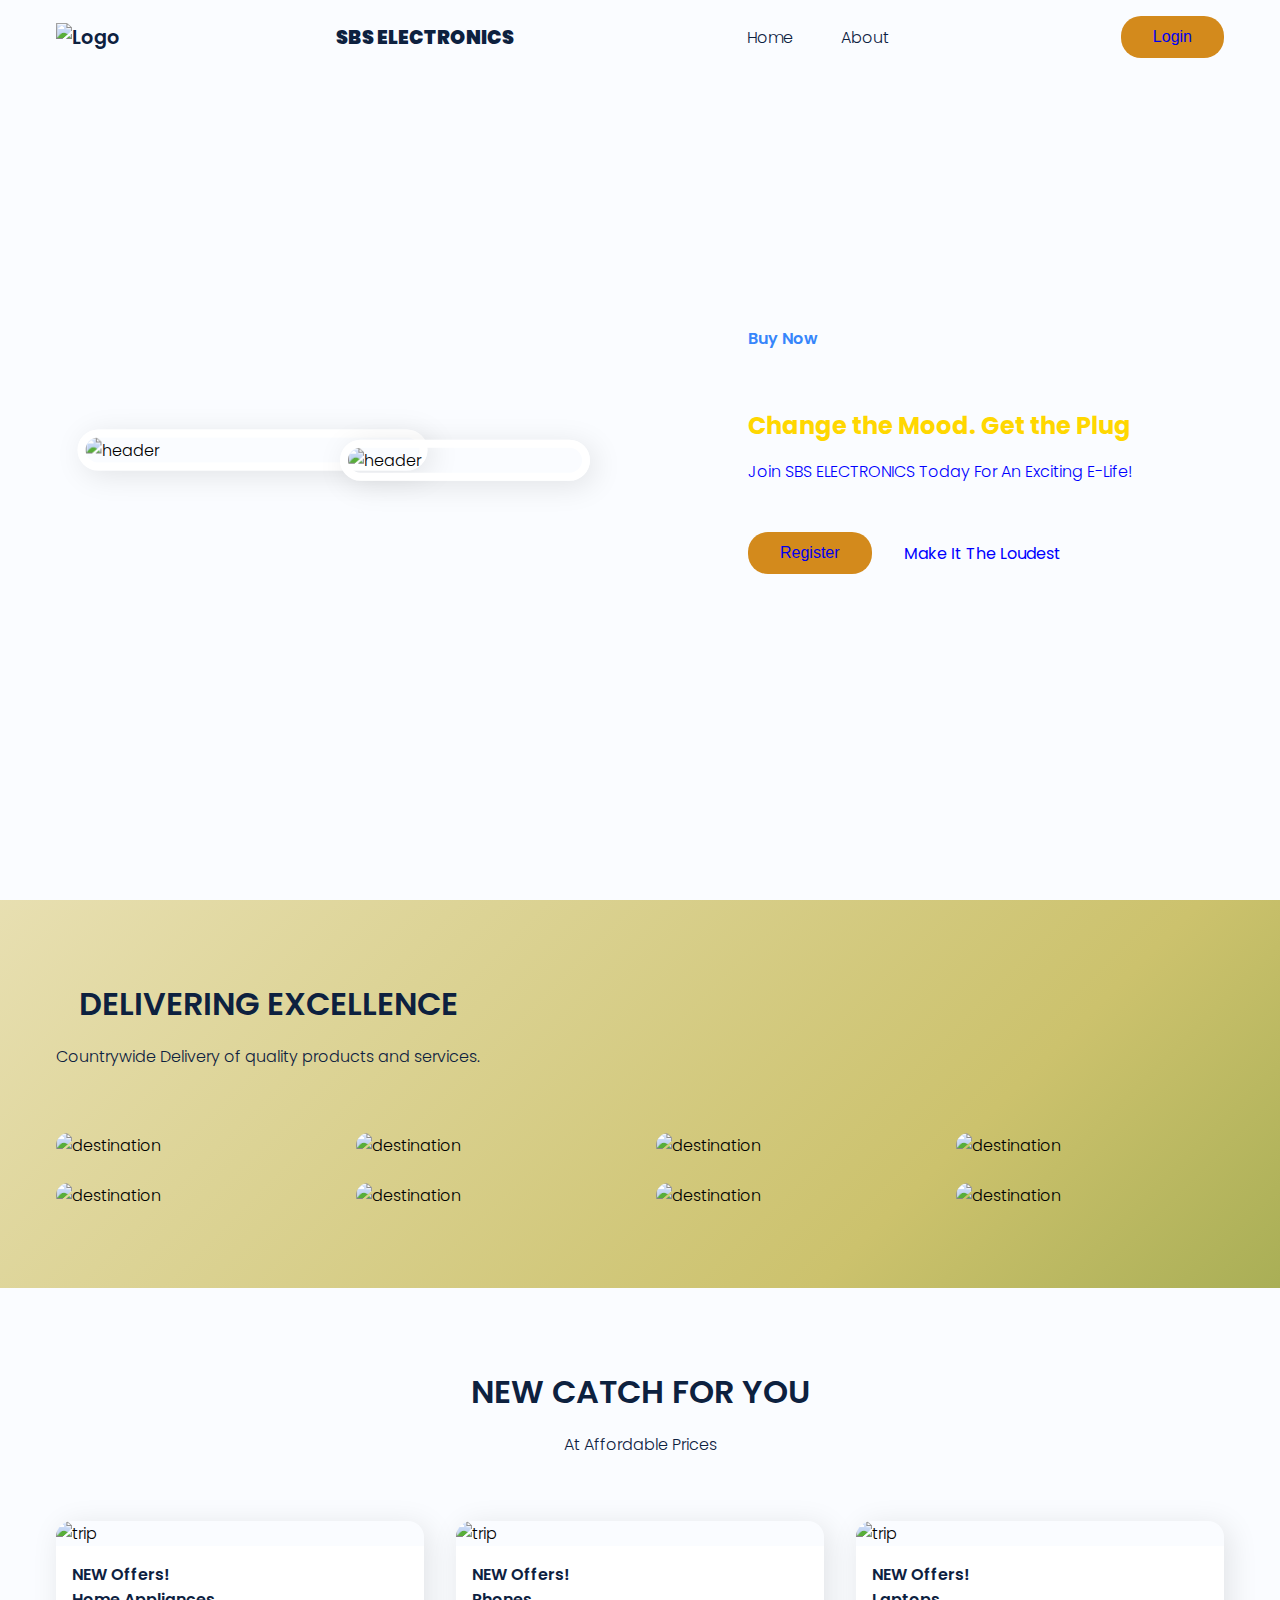
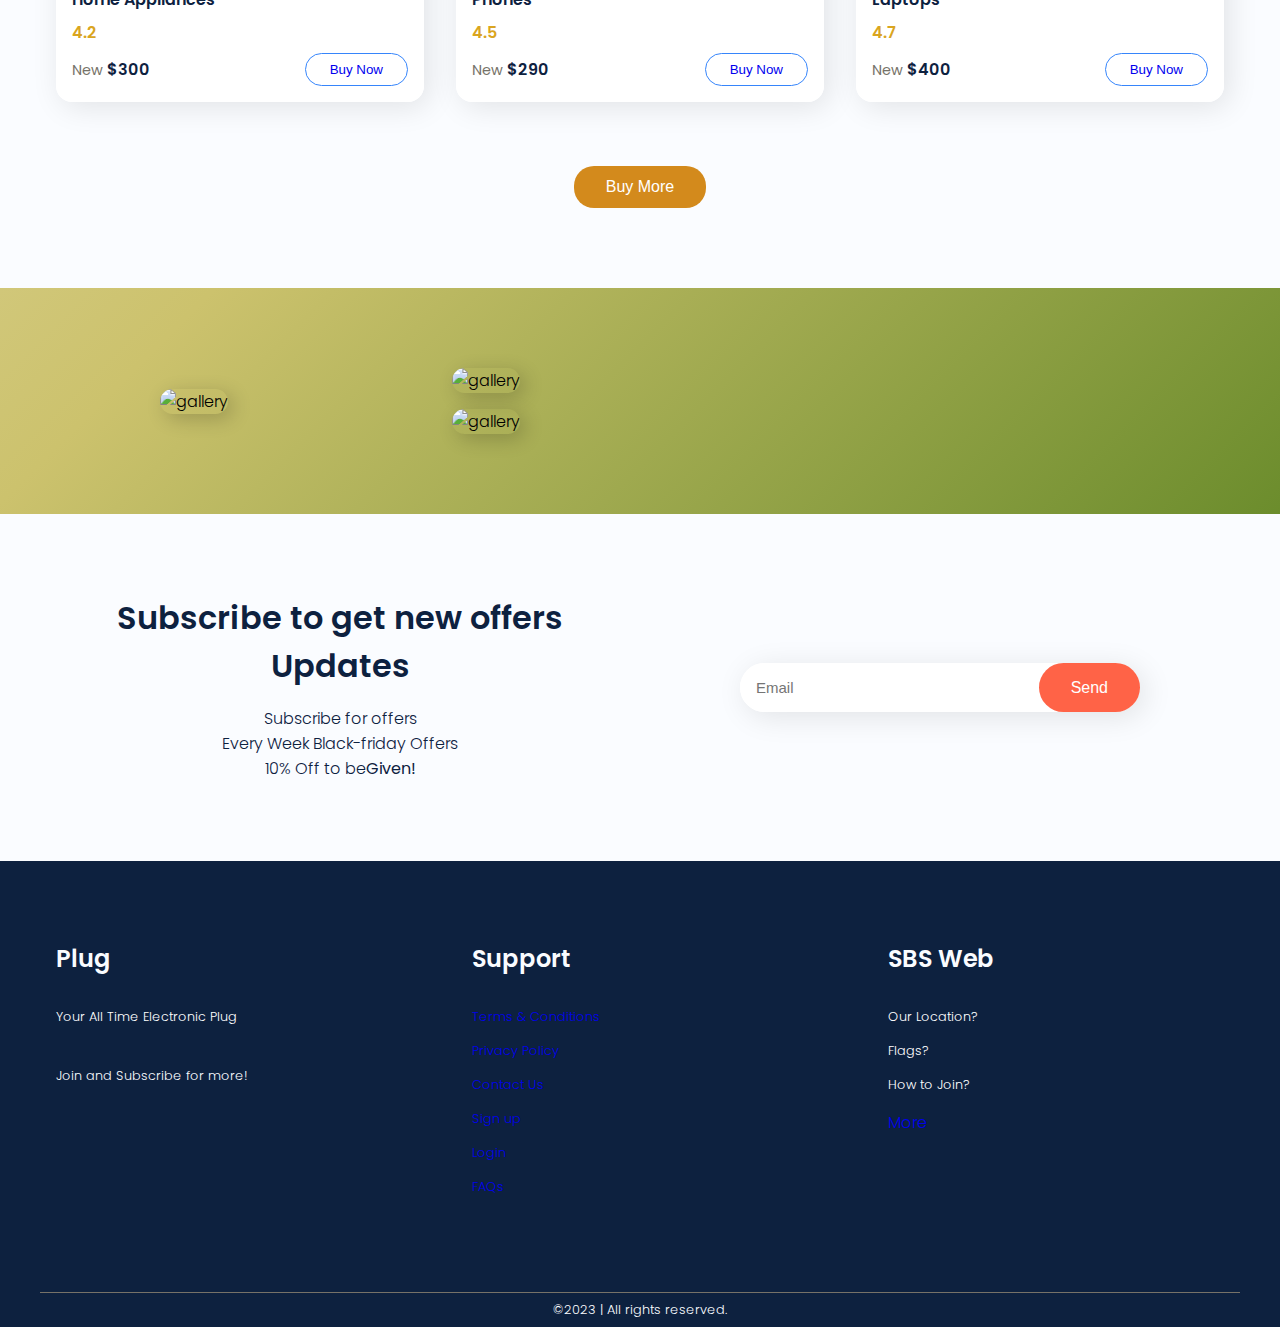
==== index.html @ d3fc3afd "ELECTRONICS WEBISTE" ====
<!-- For PHP Codes -->

<!DOCTYPE html>
<html lang="en">
  <head>
    <meta charset="UTF-8" />
    <meta http-equiv="X-UA-Compatible" content="IE=edge" />
    <meta name="viewport" content="width=device-width, initial-scale=1.0" />
    <link
      href="https://cdn.jsdelivr.net/npm/remixicon@3.2.0/fonts/remixicon.css"
      href="https://fontawesome.com/" rel="stylesheet"/>
    <link rel="icon" type="image/png" href="#">
    <title>SBS ELECTRONICS</title>
    <link rel="stylesheet" href="CSS/style.css" />
    
  </head>



  <!-- body tag begins -->
  <body>


    <!-- navigation tag begins -->
    <nav>
      <div class="logo-dropdown">
        <div class="nav-logo">
          <img src="#" alt="Logo">
      </div>
          <div class="logo-content">
              <ul>
                  <li><a href="#">About</a></li>
              </ul>
          </div>
      </div>
      <div class="nav-logo"><b>SBS ELECTRONICS</b></div>
      <ul class="nav-links">
          <li class="link"><a href="#">Home</a></li>
          <li class="link"><a href="#">About</a></li>
      </ul>
      <button class="btn"><a href="#">Login</a></button>
  </nav>
  <!-- navigation ends -->

  <!-- header tag begins -->
    <header>
      <div class="section-container header-container">
        <div class="header-image">
          <img src="#" alt="header" />
          <img src="#" alt="header" />
        </div>
        <div class="header-content">
          <div>
            <p class="sub-header">Buy Now</p><br>
            <h2 style="color:gold;">Change the Mood. Get the Plug<i class="fa-solid fa-plug"></i></h2>
            <p style="color:blue;">Join SBS ELECTRONICS Today For An Exciting E-Life!</p>
            </p>
            <div class="action-btns">
              
              <button class="btn"><a href="#">Register</a></button>
              <span><b style="color:blue">Make It The Loudest</b></span>
              
            </div>
          </div>
        </div>
      </div>
    </header>
    <button id="back-to-top-btn" title="Back to Top">&#9650;</button>

  <!-- header tag ends -->

  
  <!-- Section tag begins -->
    <section class="section-container destination-container">
      <div class="section-header">
        <div>
          <h2 class="section-title">DELIVERING EXCELLENCE</h2>
          <p class="section-subtitle">
            Countrywide Delivery of quality products and services.
          </p>
        </div>
       
      </div>
      <div class="destination-grid">
        <div class="destination-card">
          <img src="#" alt="destination" />
          <div class="destination-details">
            <p class="destination-title" style="color:tomato;">LAPTOPS</p>
            <p class="destination-subtitle">Available</p>
          </div>
        </div>
        
        <div class="destination-card">
          <img src="#" alt="destination" />
          <div class="destination-details">
            <p class="destination-title" style="color: blue;">WOOFERS & TVs</p>
            <p class="destination-subtitle">Available</p>
          </div>
        </div>
        <div class="destination-card">
          <img src="#" alt="destination" />
          <div class="destination-details">
            <p class="destination-title" style="color: lightgreen;">SMARTPHONES</p>
            <p class="destination-subtitle">Available</p>
          </div>
        </div>
        <div class="destination-card">
          <img src="#" alt="destination" />
          <div class="destination-details">
            <p class="destination-title" style="color:pink;">HOME APPLIANCES</p>
            <p class="destination-subtitle">Available</p>
          </div>
        </div>
      </div>
      <!-- duplicate the div above to make more images for available products -->
      <br>
      <div class="destination-grid">
        <div class="destination-card">
          <img src="#" alt="destination" />
          <div class="destination-details">
            <p class="destination-title" style="color: tomato;">WATCHES</p>
            <p class="destination-subtitle">Available</p>
          </div>
        </div>
        <div class="destination-card">
          <img src="#" alt="destination" />
          <div class="destination-details">
            <p class="destination-title" style="color: blue;">MICROWAVES</p>
            <p class="destination-subtitle">Available</p>
          </div>
        </div>
        <div class="destination-card">
          <img src="#" alt="destination" />
          <div class="destination-details">
            <p class="destination-title" style="color: lightgreen;">FRIDGE</p>
            <p class="destination-subtitle">Available</p>
          </div>
        </div>
        <div class="destination-card">
          <img src="#" alt="destination" />
          <div class="destination-details">
            <p class="destination-title" style="color: pink;">EXTENSIONS</p>
            <p class="destination-subtitle">Available</p>
          </div>
        </div>
      </div>
    </section>

    <section class="trip">
      <div class="section-container trip-container">
        <h2 class="section-title">NEW CATCH FOR YOU</h2>
        <p class="section-subtitle">
            At Affordable Prices
        </p>
        <div class="trip-grid">
          <div class="trip-card">
            <img src="#" alt="trip" />
            <div class="trip-details">
                <p>NEW Offers! <br>Home Appliances</p>
              <div class="rating"><i class="ri-star-fill"></i> 4.2</div>
              <div class="booking-price">
                <div class="price"><span>New</span> $300</div>
                <button class="book-now"><a href="#">Buy Now</a></button>
              </div>
            </div>
          </div>
          <div class="trip-card">
            <img src="#" alt="trip" />
            <div class="trip-details">
                <p>NEW Offers! <br>Phones</p>
              <div class="rating"><i class="ri-star-fill"></i> 4.5</div> <!--ratings-->
              <div class="booking-price">
                <div class="price"><span>New</span> $290</div>
                <button class="book-now"><a href="#">Buy Now</a></button>
              </div>
            </div>
          </div>
          <div class="trip-card">
            <img src="#" alt="trip" />
            <div class="trip-details">
              <p>NEW Offers! <br>Laptops</p>
              <div class="rating"><i class="ri-star-fill"></i> 4.7</div>
              <div class="booking-price">
                <div class="price"><span>New</span> $400</div>
                <button class="book-now"><a href="#">Buy Now</a></button>
              </div>
            </div>
          </div>
        </div>
        <div class="view-all">
          <button class="btn"><a href="#" style="color:white;">Buy More</a></button>
        </div>
      </div>
    </section>

    <section class="gallery">
      <div class="section-container gallery-container">
        <div class="image-gallery">
          <div class="gallery-col">
            <img src="#" alt="gallery" />
          </div>
          <div class="gallery-col">
            <img src="#" alt="gallery" />
            <img src="#" alt="gallery" />
          </div>
        </div>
        
      </div>
    </section>


    <section class="subscribe">
      <div class="section-container subscribe-container">
        <div class="subscribe-content">
          <h2 class="section-title">Subscribe to get new offers Updates</h2>
          <p class="section-subtitle">
            Subscribe for offers <br> Every Week Black-friday Offers<br> 10% Off to be<b>Given!</b>         
          </p>
        </div>
        <div class="subscribe-form">
          <form>
            <input type="email" placeholder="Email" /> <br>
            <button class="btn" type="submit" style="background-color: tomato; border-radius: 40px;">Send</button>
          </form>
        </div>
      </div>
    </section>

  <!-- Section tag ends -->

  <!-- footer tag begins -->
    <footer class="footer">
      <div class="section-container footer-container">
        <div class="footer-col">
          <h3>Plug</h3>
          
          <p style="color: white;">
            Your All Time Electronic Plug
          </p>
          <br>
          <p style="color: bwhite;">
            Join and Subscribe for more!</p>
        </div>
        <div class="footer-col">
          <h3>Support</h3>
          
          <p><a href="#">Terms & Conditions</a></p>
          <p><a href="#">Privacy Policy</a></p>
          <p><a href="mailto:">Contact Us</a></p>
          <p><a href="#">Sign up</a></p>
          <p><a href="#">Login</a></p>
          <p><a href="#">FAQs</a></p>
          
        </div>
        <div class="footer-col">
          <h3>SBS Web</h3>
          <ul>
            <p style="color:white; ">Our Location?</p>
            <p style="color:white; ">Flags?</p>
            <p style="color:white; ">How to Join?</p>
            <a href="#">More</a>
          </ul>
          
        </div>
        

      </div>
      <div class="footer-bar">
        &copy;2023 | All rights reserved.
      </div>
    </footer>
    <!-- footer tag ends -->
  
  <!-- Script tag begins -->

 <script>
//  scripts
  
 </script>   
   <!-- scripts end -->

  </body>
    <!-- body tag ends -->
</html>
---- CSS/style.css ----
@import url("https://fonts.googleapis.com/css2?family=Poppins:wght@400;600;800&display=swap");

:root {
  --primary-color: #3685fb;
  --primary-color-dark: #2f73d9;
  --secondary-color: #fafcff;
  --text-dark: #0d213f;
  --text-light: #767268;
  --extra-light: #ffffff;
  --max-width: 1200px;
}

* {
  padding: 0;
  margin: 0;
  box-sizing: border-box;
}

.section-container {
  max-width: var(--max-width);
  margin: auto;
  padding: 5rem 1rem;
}

.section-header {
  display: flex;
  align-items: center;
  justify-content: space-between;
  gap: 2rem;
  flex-wrap: wrap;
  margin-bottom: 4rem;
}

/*  the logo dropdown */
.logo-dropdown {
  position: relative;
  display: inline-block;
}

.logo-dropdown .logo-content {
  display: none;
  position: absolute;
  top: 100%;
  left: 0;
  background-color: #fff;
  border: 1px solid #ccc;
  box-shadow: 0 4px 6px rgba(0, 0, 0, 0.1);
  border-radius: 4px;
  z-index: 1;
}

.logo-dropdown:hover .logo-content {
  display: block;
}

/* Style the navigation links */
.logo-dropdown .logo-content ul {
  list-style: none;
  padding: 0;
  margin: 0;
}

.logo-dropdown .logo-content li {
  padding: 10px;
}

/* Style the navigation links with horizontal lines */
.logo-dropdown .logo-content a {
  text-decoration: none;
  color: #333;
  display: block;
  border-bottom: 1px solid #ccc;
}

.logo-dropdown .logo-content a:last-child {
  border-bottom: none;
}


.section-title {
  font-size: 2rem;
  font-weight: 600;
  color: var(--text-dark);
  margin-bottom: 1rem;
  text-align: center;
}

.section-subtitle {
  font-size: 1rem;
  color: var(--text-dark);
  max-width: calc(var(--max-width) / 2);
  text-align: center;
}

.btn {
  padding: 0.75rem 2rem;
  outline: none;
  border: none;
  font-size: 1rem;
  color: var(--extra-light);
  background-color: #d38a1c;;
  border-radius: 20px;

  cursor: pointer;
  transition: 0.3s;
}

.btn:hover {
  background-color: var(--primary-color-dark);
}

a {
  text-decoration: none;
}

img {
  width: 100%;
  display: block;
}

body {
  font-family: 'Poppins', sans-serif;
  font-weight: 300;
  background: linear-gradient(135deg, rgb(252, 245, 228),rgb(204, 194, 109), rgb(47, 107, 4));

}

/* Style for the back to top button */
#back-to-top-btn {
  display: none;
  position: fixed;
  bottom: 20px;
  right: 30px;
  z-index: 99;
  background-color: #3d1e16;
  color: #fff;
  border: none;
  border-radius: 50%;
  cursor: pointer;
  padding: 10px 15px;
}

#back-to-top-btn:hover {
  background-color: #007BFF;
}


nav {
  padding: 1rem;
  position: absolute;
  top: 0;
  left: 50%;
  transform: translateX(-50%);
  width: 100%;
  max-width: var(--max-width);
  display: flex;
  align-items: center;
  justify-content: space-between;
}

/* logo size */
.logo {
  width: 30px;
  height: 30px;
  overflow: hidden; 
  border-radius: 50%; 
}

.logo img {
  width: 100%;
  height: auto;
  display: block; 
}

.nav-logo {
  font-size: 1.2rem;
  font-weight: 600;
  color: var(--text-dark);
  cursor: pointer;
}

.nav-logo span {
  color: var(--primary-color);
}

.nav-links {
  list-style: none;
  display: flex;
  align-items: center;
  gap: 1rem;
}

.link a {
  padding: 0 1rem;
  color: var(--text-dark);
  transition: 0.3s;
}

.link a:hover {
  color: var(--primary-color);
}

header {
  background-color: var(--secondary-color);
}

.header-container {
  min-height: 100vh;
  display: grid;
  grid-template-columns: repeat(2, 1fr);
  gap: 2rem;
}

.header-image {
  position: relative;
}

.header-image img {
  position: absolute;
  top: 50%;
  left: 50%;
  border: 0.5rem solid var(--extra-light);
  border-radius: 2rem;
  box-shadow: 5px 5px 30px rgba(0, 0, 0, 0.1);
}

.header-image img:nth-child(1) {
  max-width: 350px;
  transform: translate(-75%, -50%);
}

.header-image img:nth-child(2) {
  max-width: 250px;
  transform: translate(0%, -25%);
}

.header-content {
  display: flex;
  align-items: center;
  justify-content: center;
}

.header-content > div {
  max-width: 400px;
  display: grid;
  gap: 1rem;
}

.header-content .sub-header {
  font-size: 1rem;
  font-weight: 600;
  color: var(--primary-color);
}

.header-content h1 {
  font-size: 3rem;
  line-height: 4rem;
  font-weight: 800;
  color: var(--text-dark);
}

.header-content .action-btns {
  display: flex;
  align-items: center;
  gap: 2rem;
  margin-top: 1rem;
}

.story {
  display: flex;
  align-items: center;
  gap: 2rem;
  cursor: pointer;
}
.story > span {
  font-size: 1rem;
  font-weight: 600;
  color: var(--text-dark);
}

.destination-nav {
  display: flex;
  gap: 1rem;
}

.destination-nav span {
  width: 30px;
  height: 30px;
  display: grid;
  place-content: center;
  color: var(--primary-color);
  border: 1px solid var(--primary-color);
  border-radius: 100%;
  font-size: 1.5rem;
  cursor: pointer;
  transition: 0.3s;
}

.destination-nav span:hover {
  color: var(--extra-light);
  background-color: var(--primary-color);
}

.destination-grid {
  display: grid;
  grid-template-columns: repeat(4, 1fr);
  gap: 2rem;
}

.destination-card {
  overflow: hidden;
  position: relative;
  isolation: isolate;
  cursor: pointer;
}

.destination-card img {
  border-radius: 1rem;
}

.destination-details {
  position: absolute;
  width: calc(100% - 2rem);
  padding: 1rem;
  bottom: -6rem;
  left: 50%;
  transform: translateX(-50%);
  text-align: center;
  color: var(--extra-light);
  background-color: rgba(255, 255, 255, 0.1);
  backdrop-filter: blur(4px);
  border-radius: 10px;
  z-index: 1;
  transition: 0.3s;
}

.destination-card:hover .destination-details {
  bottom: 1rem;
}

.destination-title {
  font-size: 0.9rem;
  margin-bottom: 0.5rem;
}

.destination-subtitle {
  font-size: 1rem;
  font-weight: 600;
}

.trip {
  background-color: var(--secondary-color);
}

.trip-container :is(.section-title, .section-subtitle, .view-all) {
  text-align: center;
  margin-right: auto;
  margin-left: auto;
}

.trip-grid {
  display: grid;
  grid-template-columns: repeat(3, 1fr);
  gap: 2rem;
  margin: 4rem 0;
}

.trip-card {
  border-radius: 1rem;
  overflow: hidden;
  box-shadow: 5px 5px 30px rgba(0, 0, 0, 0.1);
}

.trip-details {
  padding: 1rem;
  display: grid;
  gap: 0.5rem;
  font-size: 1rem;
  font-weight: 600;
  color: var(--text-dark);
  background-color: var(--extra-light);
  cursor: pointer;
}

.rating {
  color: goldenrod;
}

.booking-price {
  display: flex;
  align-items: center;
  justify-content: space-between;
}

.price span {
  font-weight: 400;
  font-size: 0.9rem;
  color: var(--text-light);
}

.book-now {
  padding: 0.5rem 1.5rem;
  color: var(--primary-color);
  outline: none;
  border: 1px solid var(--primary-color);
  border-radius: 5rem;
  background-color: transparent;
  cursor: pointer;
  transition: 0.3s;
}

.book-now:hover {
  color: var(--extra-light);
  background-color: var(--primary-color);
}

.gallery-container {
  display: grid;
  grid-template-columns: repeat(2, 1fr);
  gap: 2rem;
}

.image-gallery {
  display: grid;
  grid-template-columns: repeat(2, 1fr);
  gap: 1rem;
}

.gallery-col {
  display: grid;
  place-content: center;
  gap: 1rem;
}

.gallery-col img {
  border-radius: 1rem;
  box-shadow: 5px 5px 20px rgba(0, 0, 0, 0.2);
}

.gallery-content {
  display: flex;
  align-items: center;
  justify-content: center;
  flex-direction: column;
}

.gallery-content > div {
  max-width: 400px;
}

.gallery-content .section-subtitle {
  margin-bottom: 2rem;
}

.subscribe {
  background-color: var(--secondary-color);
}

.subscribe-container {
  display: grid;
  grid-template-columns: repeat(2, 1fr);
  gap: 2rem;
}

.subscribe-form {
  display: flex;
  align-items: center;
  justify-content: center;
}

.subscribe-form form {
  width: 100%;
  max-width: 400px;
  display: flex;
  background-color: var(--extra-light);
  box-shadow: 5px 5px 30px rgba(0, 0, 0, 0.1);
  border-radius: 5rem;
}

.subscribe-form input {
  width: 100%;
  padding: 1rem;
  outline: none;
  border: none;
  border-radius: 50px;
  font-size: 15px;
}

.footer {
  background-color: var(--text-dark);
}

.footer-container {
  display: grid;
  grid-template-columns: repeat(3, 1fr);
  gap: 5rem;
  color: var(--secondary-color);
}

.footer-col h3 {
  font-size: 1.5rem;
  font-weight: 600;
  margin-bottom: 2rem;
}

.footer-col h3 span {
  color: var(--primary-color);
}

.footer-col p {
  font-size: 0.8rem;
  margin-bottom: 1rem;
  cursor: pointer;
  transition: 0.3s;
}

.footer-col p:hover {
  color: var(--primary-color);
}

.footer-col p span {
  font-weight: 600;
}

.footer-col h4 {
  font-size: 1rem;
  font-weight: 600;
  margin-bottom: 2rem;
}

.footer-bar {
  max-width: var(--max-width);
  margin: auto;
  padding: 0.5rem;
  text-align: center;
  font-size: 0.8rem;
  color: var(--secondary-color);
  border-top: 1px solid var(--text-light);
}

@media (width < 1200px) {
  .header-image img:nth-child(1) {
    max-width: 300px;
  }

  .header-image img:nth-child(2) {
    max-width: 200px;
  }
}

@media (width < 900px) {
  .nav-links {
    display: none;
  }

  .header-container {
    grid-template-columns: repeat(1, 1fr);
  }
  .header-image {
    min-height: 500px;
  }

  .destination-grid {
    gap: 1rem;
  }

  .trip-grid {
    grid-template-columns: repeat(2, 1fr);
  }
}

@media (width < 600px) {
  .destination-grid {
    grid-template-columns: repeat(2, 1fr);
  }

  .trip-grid {
    grid-template-columns: repeat(1, 1fr);
  }

  .gallery-container {
    grid-template-columns: repeat(1, 1fr);
  }

  .subscribe-container {
    grid-template-columns: repeat(1, 1fr);
  }

  .footer-container {
    grid-template-columns: repeat(2, 1fr);
  }
}
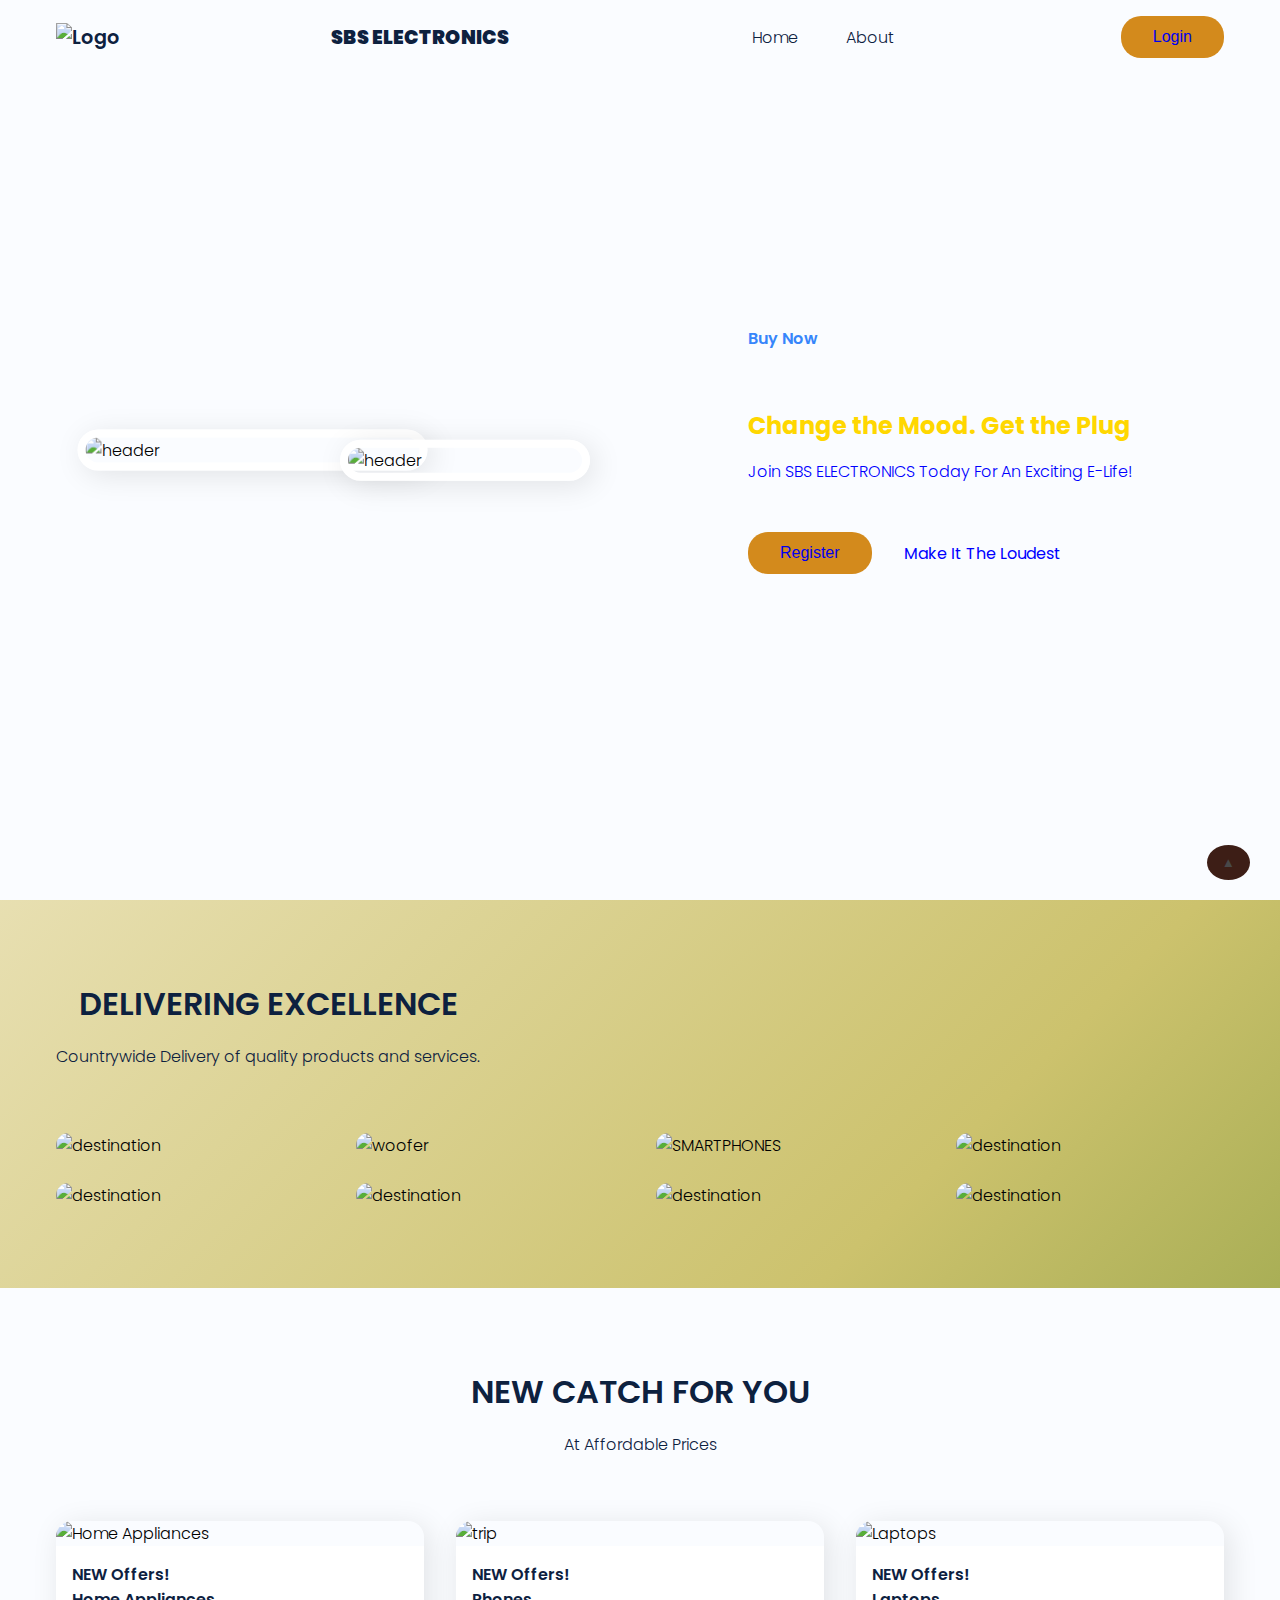
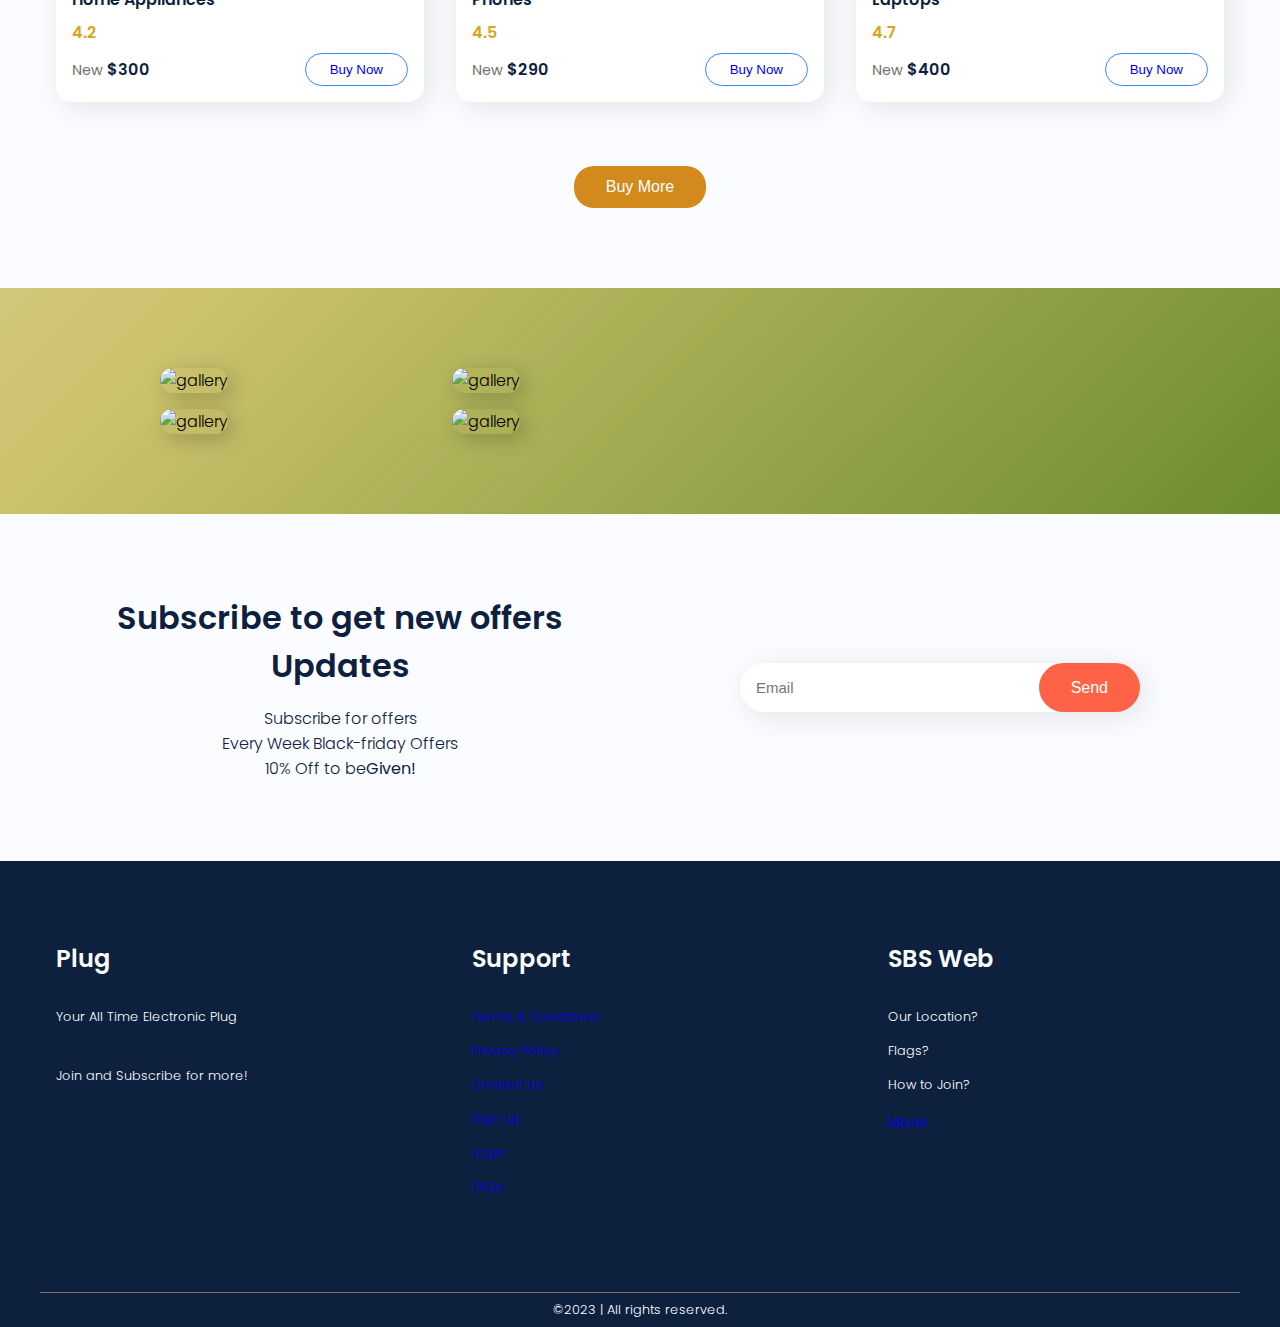
==== commit 794aa656: "ELECTRONICS WEBSITE" ====
--- a/index.html
+++ b/index.html
@@ -6,16 +6,16 @@
     <meta charset="UTF-8" />
     <meta http-equiv="X-UA-Compatible" content="IE=edge" />
     <meta name="viewport" content="width=device-width, initial-scale=1.0" />
-    <link
-      href="https://cdn.jsdelivr.net/npm/remixicon@3.2.0/fonts/remixicon.css"
+    <link href="https://cdn.jsdelivr.net/npm/remixicon@3.2.0/fonts/remixicon.css"
       href="https://fontawesome.com/" rel="stylesheet"/>
+      <link href="https://cdn.jsdelivr.net/npm/bootstrap@5.3.2/dist/css/bootstrap.min.css" 
+      rel="stylesheet" integrity="sha384-T3c6CoIi6uLrA9TneNEoa7RxnatzjcDSCmG1MXxSR1GAsXEV/Dwwykc2MPK8M2HN" 
+      crossorigin="anonymous">
     <link rel="icon" type="image/png" href="#">
+    <link rel="stylesheet" href="CSS/style.css" />
     <title>SBS ELECTRONICS</title>
-    <link rel="stylesheet" href="CSS/style.css" />
     
   </head>
-
-
 
   <!-- body tag begins -->
   <body>
@@ -25,20 +25,21 @@
     <nav>
       <div class="logo-dropdown">
         <div class="nav-logo">
-          <img src="#" alt="Logo">
+          <img src="images/#" alt="Logo">
       </div>
           <div class="logo-content">
               <ul>
-                  <li><a href="#">About</a></li>
+                  <li><a href="about.html">About</a></li>
               </ul>
           </div>
       </div>
       <div class="nav-logo"><b>SBS ELECTRONICS</b></div>
       <ul class="nav-links">
-          <li class="link"><a href="#">Home</a></li>
-          <li class="link"><a href="#">About</a></li>
+        <i class="fa-sharp fa-solid fa-camera-security"></i>
+          <li class="link"><a href="index.html">Home</a></li>
+          <li class="link"><a href="about.html">About</a></li>
       </ul>
-      <button class="btn"><a href="#">Login</a></button>
+      <button class="btn"><a href="login.html">Login</a></button>
   </nav>
   <!-- navigation ends -->
 
@@ -46,8 +47,8 @@
     <header>
       <div class="section-container header-container">
         <div class="header-image">
-          <img src="#" alt="header" />
-          <img src="#" alt="header" />
+          <img src="images/product02.png" alt="header" />
+          <img src="images/banner_img4.jpg" alt="header" />
         </div>
         <div class="header-content">
           <div>
@@ -57,7 +58,7 @@
             </p>
             <div class="action-btns">
               
-              <button class="btn"><a href="#">Register</a></button>
+              <button class="btn"><a href="login.html">Register</a></button>
               <span><b style="color:blue">Make It The Loudest</b></span>
               
             </div>
@@ -83,7 +84,7 @@
       </div>
       <div class="destination-grid">
         <div class="destination-card">
-          <img src="#" alt="destination" />
+          <img src="images/shop01.png" alt="destination" />
           <div class="destination-details">
             <p class="destination-title" style="color:tomato;">LAPTOPS</p>
             <p class="destination-subtitle">Available</p>
@@ -91,23 +92,23 @@
         </div>
         
         <div class="destination-card">
-          <img src="#" alt="destination" />
+          <img src="images/product04.png" alt="woofer" />
           <div class="destination-details">
             <p class="destination-title" style="color: blue;">WOOFERS & TVs</p>
             <p class="destination-subtitle">Available</p>
           </div>
         </div>
         <div class="destination-card">
-          <img src="#" alt="destination" />
-          <div class="destination-details">
-            <p class="destination-title" style="color: lightgreen;">SMARTPHONES</p>
-            <p class="destination-subtitle">Available</p>
-          </div>
-        </div>
-        <div class="destination-card">
-          <img src="#" alt="destination" />
-          <div class="destination-details">
-            <p class="destination-title" style="color:pink;">HOME APPLIANCES</p>
+          <img src="images/product03.png" alt="SMARTPHONES" />
+          <div class="destination-details">
+            <p class="destination-title" >MACOSX</p>
+            <p class="destination-subtitle">Available</p>
+          </div>
+        </div>
+        <div class="destination-card">
+          <img src="images/product06.png" alt="destination" />
+          <div class="destination-details">
+            <p class="destination-title" style="color:whitesmoke;">HOME APPLIANCES</p>
             <p class="destination-subtitle">Available</p>
           </div>
         </div>
@@ -116,30 +117,30 @@
       <br>
       <div class="destination-grid">
         <div class="destination-card">
-          <img src="#" alt="destination" />
-          <div class="destination-details">
-            <p class="destination-title" style="color: tomato;">WATCHES</p>
-            <p class="destination-subtitle">Available</p>
-          </div>
-        </div>
-        <div class="destination-card">
-          <img src="#" alt="destination" />
+          <img src="images/product09.png" alt="destination" />
+          <div class="destination-details">
+            <p class="destination-title" style="color: tomato;">CAMERA</p>
+            <p class="destination-subtitle">Available</p>
+          </div>
+        </div>
+        <div class="destination-card">
+          <img src="images/shop03.png" alt="destination" />
           <div class="destination-details">
             <p class="destination-title" style="color: blue;">MICROWAVES</p>
             <p class="destination-subtitle">Available</p>
           </div>
         </div>
         <div class="destination-card">
-          <img src="#" alt="destination" />
+          <img src="images/product10.png" alt="destination" />
           <div class="destination-details">
             <p class="destination-title" style="color: lightgreen;">FRIDGE</p>
             <p class="destination-subtitle">Available</p>
           </div>
         </div>
         <div class="destination-card">
-          <img src="#" alt="destination" />
-          <div class="destination-details">
-            <p class="destination-title" style="color: pink;">EXTENSIONS</p>
+          <img src="images/product05.png" alt="destination" />
+          <div class="destination-details">
+            <p class="destination-title" style="color: pink;">HEAD PHONES</p>
             <p class="destination-subtitle">Available</p>
           </div>
         </div>
@@ -154,41 +155,42 @@
         </p>
         <div class="trip-grid">
           <div class="trip-card">
-            <img src="#" alt="trip" />
+            <img src="images/product03.png" alt="Home Appliances" />
             <div class="trip-details">
                 <p>NEW Offers! <br>Home Appliances</p>
               <div class="rating"><i class="ri-star-fill"></i> 4.2</div>
               <div class="booking-price">
                 <div class="price"><span>New</span> $300</div>
-                <button class="book-now"><a href="#">Buy Now</a></button>
+                <button class="book-now"><a href="login.html">Buy Now</a></button>
               </div>
             </div>
           </div>
           <div class="trip-card">
-            <img src="#" alt="trip" />
+            <img src="images/product07.png" alt="trip" />
             <div class="trip-details">
                 <p>NEW Offers! <br>Phones</p>
               <div class="rating"><i class="ri-star-fill"></i> 4.5</div> <!--ratings-->
               <div class="booking-price">
                 <div class="price"><span>New</span> $290</div>
-                <button class="book-now"><a href="#">Buy Now</a></button>
+                <button class="book-now"><a href="login.html">Buy Now</a></button>
               </div>
             </div>
           </div>
           <div class="trip-card">
-            <img src="#" alt="trip" />
+            <img src="images/product03.png" alt="Laptops" />
             <div class="trip-details">
               <p>NEW Offers! <br>Laptops</p>
               <div class="rating"><i class="ri-star-fill"></i> 4.7</div>
               <div class="booking-price">
                 <div class="price"><span>New</span> $400</div>
-                <button class="book-now"><a href="#">Buy Now</a></button>
+                <button class="book-now"><a href="login.html">Buy Now</a></button>
               </div>
             </div>
           </div>
+
         </div>
         <div class="view-all">
-          <button class="btn"><a href="#" style="color:white;">Buy More</a></button>
+          <button class="btn"><a href="login.html" style="color:white;">Buy More</a></button>
         </div>
       </div>
     </section>
@@ -197,19 +199,24 @@
       <div class="section-container gallery-container">
         <div class="image-gallery">
           <div class="gallery-col">
-            <img src="#" alt="gallery" />
+            <img src="images/product03.png" alt="gallery" />
+            <img src="images/product08.png" alt="gallery" />
+            
           </div>
           <div class="gallery-col">
-            <img src="#" alt="gallery" />
-            <img src="#" alt="gallery" />
-          </div>
+            <img src="images/product01.png" alt="gallery" />
+            <img src="images/product06.png" alt="gallery" />
+          </div>
+          
         </div>
         
       </div>
     </section>
+    
 
 
     <section class="subscribe">
+      
       <div class="section-container subscribe-container">
         <div class="subscribe-content">
           <h2 class="section-title">Subscribe to get new offers Updates</h2>
@@ -225,7 +232,6 @@
         </div>
       </div>
     </section>
-
   <!-- Section tag ends -->
 
   <!-- footer tag begins -->
@@ -244,12 +250,12 @@
         <div class="footer-col">
           <h3>Support</h3>
           
-          <p><a href="#">Terms & Conditions</a></p>
-          <p><a href="#">Privacy Policy</a></p>
-          <p><a href="mailto:">Contact Us</a></p>
-          <p><a href="#">Sign up</a></p>
-          <p><a href="#">Login</a></p>
-          <p><a href="#">FAQs</a></p>
+          <p><a href="about.html">Terms & Conditions</a></p>
+          <p><a href="about.html">Privacy Policy</a></p>
+          <p><a href="mailto:almasibryan7@gmail.com">Contact Us</a></p>
+          <p><a href="login.html">Sign up</a></p>
+          <p><a href="login.html">Login</a></p>
+          <p><a href="about.html">FAQs</a></p>
           
         </div>
         <div class="footer-col">
@@ -258,24 +264,37 @@
             <p style="color:white; ">Our Location?</p>
             <p style="color:white; ">Flags?</p>
             <p style="color:white; ">How to Join?</p>
-            <a href="#">More</a>
+            <a href="about.html">More</a>
           </ul>
           
         </div>
-        
-
-      </div>
+       </div>
       <div class="footer-bar">
         &copy;2023 | All rights reserved.
       </div>
     </footer>
+
     <!-- footer tag ends -->
   
   <!-- Script tag begins -->
 
- <script>
-//  scripts
-  
+ <!-- <script src="components/main.js"> ===> to be fixed -->
+  <script>
+    // scroll button 
+    var scroll_top = document.getElementaryById ("back-to-top-btn");
+    window.onscroll = function(){
+        if (document.body.scrollTop > 20 || document.document.scrollTop > 20)
+        {
+            backToTopButton.style.display = 'block';
+        } else {
+            backToTopButton.style.display = 'none';
+        }
+    };
+    backToTopButton.addEventListener('click',
+    function(){
+    document.body.scrollTop = 0; //Safari browsers
+    document.documentElements.scrollTop = 0; //Chrome, firefox, edge
+    });
  </script>   
    <!-- scripts end -->
 
--- a/CSS/style.css
+++ b/CSS/style.css
@@ -8,6 +8,10 @@
   --text-light: #767268;
   --extra-light: #ffffff;
   --max-width: 1200px;
+}
+body{
+  background: lightgreen;
+  background-color: lightgreen;
 }
 
 * {
@@ -127,13 +131,13 @@
 
 /* Style for the back to top button */
 #back-to-top-btn {
-  display: none;
+  /* display: none; */
   position: fixed;
   bottom: 20px;
   right: 30px;
   z-index: 99;
   background-color: #3d1e16;
-  color: #fff;
+  color: #484848;
   border: none;
   border-radius: 50%;
   cursor: pointer;
@@ -437,6 +441,7 @@
   box-shadow: 5px 5px 20px rgba(0, 0, 0, 0.2);
 }
 
+
 .gallery-content {
   display: flex;
   align-items: center;
@@ -589,4 +594,22 @@
   .footer-container {
     grid-template-columns: repeat(2, 1fr);
   }
+}
+
+.scroll-top {
+  display: none;
+  position: fixed;
+  bottom: 20px;
+  right: 30px;
+  z-index: 99;
+  background-color: #3d1e16;
+  color: greenyellow;
+  border: none;
+  border-radius: 40px;
+  cursor: pointer;
+  padding: 10px 15px;
+}
+
+.scroll-top:hover {
+  background-color: lightblue;
 }